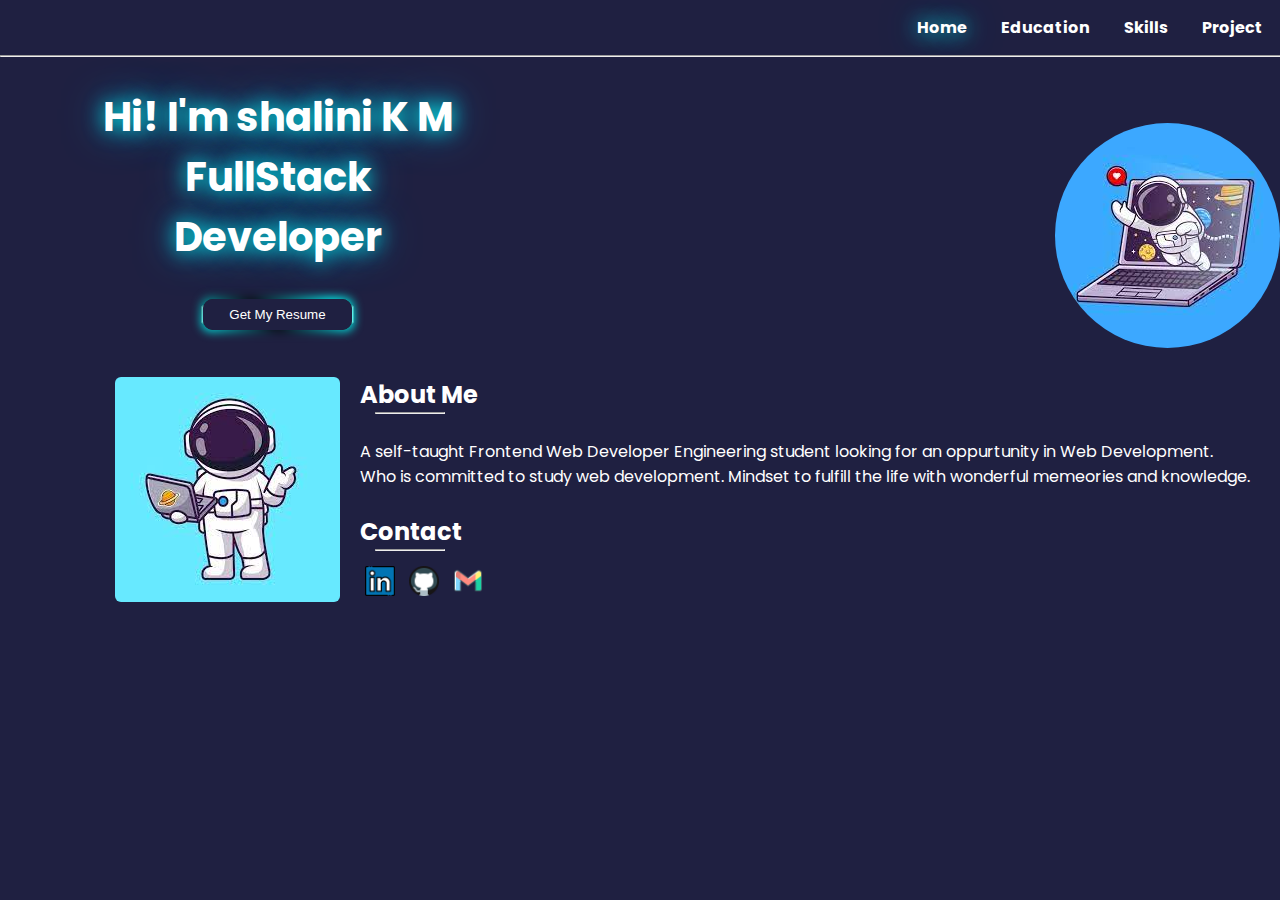
==== index.html @ 6f2afa61 "Add files via upload" ====
<!DOCTYPE html>
<html lang="en">
<head>
    <meta name="viewport" content="width=device-width, initial-scale=1.0">
    <title>PortFolio</title>
    <link rel="stylesheet" href="style.css">
    <link rel="icon" href="portfolio.png">
    <link rel="stylesheet" type="text/css" href="https://fonts.googleapis.com/css?family=Poppins" />
    <title>Home</title>
</head>
<body style="background-color: #1F2041;">
   <ul>
    <strong>
    <li><a href="project.html">Project</a></li>
    <li><a href="newskills.htm">Skills</a></li>
    <li><a href="education.html">Education</a></li>
    <li><a style="text-shadow: 0 0 20px #00fffb,0 0 40px #0081bc;"href="index.html">Home</a></li>
</strong>   </ul>
   <hr style="margin: 0px; width: 1515px;">
    <div class="container">
    <div class="text">
    <h1 class="text0">Hi! I'm shalini K M<br>
    FullStack Developer</h1>
    <!-- <a href="resume.pdf" download="resume"><button class="download" >Download Resume</button></a> -->
    <br>
    <button><a class="button-85" style="text-decoration: none;" href="resume.pdf">Get My Resume</a></button>
</div>

    <div class="image">
    <img src="frontimg.jpg" style="border-radius: 50%;">
</div>
</div>
<div class="me">
    <div class="img2">
    <img src="abtme.jpg" style="border-radius: 6px;">
</div>
<div class="text2">
<h2>About Me</h2>
<hr style="width: 70px; margin-left: 15px;">
<br>
<p>A self-taught Frontend Web Developer Engineering student looking for an oppurtunity in Web Development. <br>Who is committed to study web development. Mindset to fulfill the life with wonderful memeories and knowledge.</p>
<br>
<h2>Contact</h2>
<hr style="width: 70px; margin-left: 15px;">
<a href="www.linkedin.com/in/shalini--km"><img src="linkedin.png" height="30px" width="30px" class="con"></a>
<a href="https://github.com/shalini-km"><img src="github.png" height="30px" width="30px" class="con"></a>
<a href="mailto:kmshalini710@gmail.com"><img src="email.png" height="30px" width="30px" class="con"></a>
</div>
</div>
</body>
</html>
---- style.css ----
*{
    margin: 0;
    padding: 0;
    box-sizing: border-box;
}

.container{
    display: flex;
    align-items: center;
    justify-content: center;
    padding-top: 5px;
}
.image{
    float: right;
    margin-top: 35px;
}
.text{
    float: right;
    text-align: center;
    margin: 50px;
    margin-top: 25px;
    margin-right: 600px;
    margin-left: 100px;
    color: white;
    font-family: 'Poppins', sans-serif;
    font-size: 20px

}
.me{
    margin-left: 100px;
}
.img2{
    /* float: left; */
    margin-left: 15px;
    display: inline;
}
.text2{
    float: right;
/* padding-bottom: 50px; */
    color: white;
    padding-right: 30px;
    font-size: medium;
    font-family:'Poppins', sans-serif;
}
.contact{
    padding-top: 5px;
    margin: 10px;
}
ul{
    list-style-type: none;
    margin: 0;
    padding: 0;
    overflow: hidden;
    
}
li{
    float: right;
    border: 1px solid #1f2041;
}
li a{
    display: block;
    color: white;
    text-align: center;
    padding: 14px 16px;
    text-decoration: none;
    font-family: 'Poppins', sans-serif;
}
li a:hover{
    text-shadow: 0 0 20px #00fffb,0 0 40px #0081bc;
    color:aqua;;
}
.achie{
    text-decoration: none;
    color: #00fffb;
}

/* CSS */
.button-85 {
  padding: 0.6em 2em;
  border: none;
  outline: none;
  color: rgb(255, 255, 255);
  background: #1f2041;
  cursor: pointer;
  position: relative;
  z-index: 0;
  border-radius: 10px;
  user-select: none;
  -webkit-user-select: none;
  touch-action: manipulation;
}

.button-85:before {
  content: "";
  background: linear-gradient(
    45deg,
    #00fffb,
    #080911,
    #00fffb,
    #111122,
    #00fffb,
    #191a34,
    #00fffb,
    #212245,
    aqua
  );
  position: absolute;
  top: -2px;
  left: -2px;
  background-size: 400%;
  z-index: -1;
  filter: blur(5px);
  -webkit-filter: blur(5px);
  width: calc(100% + 4px);
  height: calc(100% + 4px);
  animation: glowing-button-85 20s linear infinite;
  transition: opacity 0.3s ease-in-out;
  border-radius: 10px;
}

@keyframes glowing-button-85 {
  0% {
    background-position: 0 0;
  }
  50% {
    background-position: 400% 0;
  }
  100% {
    background-position: 0 0;
  }
}

.button-85:after {
  z-index: -1;
  content: "";
  position: absolute;
  width: 100%;
  height: 100%;
  background: #222;
  left: 0;
  top: 0;
  border-radius: 10px;
}
.text0{
    text-shadow: 0 0 20px #00fffb,0 0 40px #0081bc;
}
.viewa{
    text-decoration: none;
    color:deepskyblue;
}
button:hover{
    background-color: white;
    color: #1f2041;
}
.edu{
    margin-top: 100px;
    margin-left: 130px;
    margin-right: 130px;
}
.eduheading{
    font-family: 'Poppins', sans-serif;
    color: white;
}
.eduimg{
    margin-top: 50px;
    float: left;
    /* margin-top: 140px; */
}
h3{
    font-family: 'Poppins', sans-serif;
}
.con{
    margin-top: 15px;
    margin-left: 5px;
    margin-right: 5px;
}
.table{
    margin-top: 50px;
    float: right;
    color: white;
    padding-top: 40px;
    overflow: hidden;
    th,td{
        padding:.25em .5em;
        padding: 5px;
        text-align: left;
        vertical-align: top;
        font-family: 'Poppins', sans-serif;
    }
    th{
        background-color:aqua;
        color: #1f2041;
    }
    td{
        background-color: #1f2041;
        color: white;
    }
}
/* .allrounds{
    display: flex;
    justify-content: space-around;
}
.round{
    height: 200px;
    width: 200px;
    background-color:white;
    border-radius: 100px;
    border: 2px solid white;
    text-align: center;
}
.head{
    text-align: center;
    color: white;
    margin: 10px;
    font-family: 'Poppins', sans-serif;
}
.roundtext{
    padding-top: 75px;
    font-family:'Poppins', sans-serif;
} */
/* .ski{
    color: white;
    padding-left: 150px;
    font-family: 'Poppins', sans-serif;
    float: left;
}
.skills{
    color: white;
    font-family:'Poppins', sans-serif;
    /* padding-left: 270px; */
    /* padding-top:40px;
    float: left;
} */
/* .star{
    padding-right: 10px;
} */
.fea{
    font-family: 'Poppins', sans-serif;
    color: white;
    float: right;
    padding-right: 400px;
}
.feature{
    color: white;
    font-family:'Poppins', sans-serif;
    padding-top: 30px;
    /* padding-left: 100px; */
    float: right;
}
.round:hover{
    background-color: aqua;
    border:2px solid aqua;
}
/* newskills page */
.cardcontainer{
    display: flex;
    justify-content: flex-start;
    justify-content: space-evenly;
}
.card1:hover{
    box-shadow: 0 0 20px #00fffb,0 0 40px #0081bc;
    transform: scale(1.05);
    transition: all 0.3s ease-in-out;
}
.card1{
    background-color: #fff;
    border: 1px solid #fff;
    border-radius: 8px;
    height: 200px;
    width: 280px;
    margin: 40px;
}
.heading{
    font-size: 1.5rem;
    /* margin-top: 2px; */
    text-align: center;
    font-family:'Poppins', sans-serif;
    color:#1f2041;
}
.description{
    margin-top: 5px;
    font-size: 1rem;
    color: black;
    text-align: center;
    font-family:'Poppins', sans-serif;
    color:#323467;
}
.cardimg{
    margin-left: 110px;
    margin-top: 15px;
    height: 50px;
    width: 50px;
}
/* contact_page */

.contactInfo{
   display: flex;
   justify-content: space-between; 
    margin: 35px 130px;
}
.loc{
    border: 2px solid white;
    background-color: white;
    width: 350px;
    /* margin-top: 30px; */
    height: 500px;
    box-shadow: 0 0 20px #69fdf8,0 0 40px ;
    
}
.form{
    border: 2px solid white;
    background-color: white;
    width: 500px;
    /* margin-top: 30px; */
    height: 500px;
    box-shadow: 0 0 20px #69fdf8,0 0 40px ;
}
.links{
    border: 2px solid white;
    background-color: white;
    width: 150px;
    /* margin-top: 30px; */
    height: 500px;
    box-shadow: 0 0 20px #69fdf8,0 0 40px ;
}
.loca{
    border: white solid;
    margin: 10px;
    font-family: 'poppins' sans-serif;
}
.loca:hover {
}
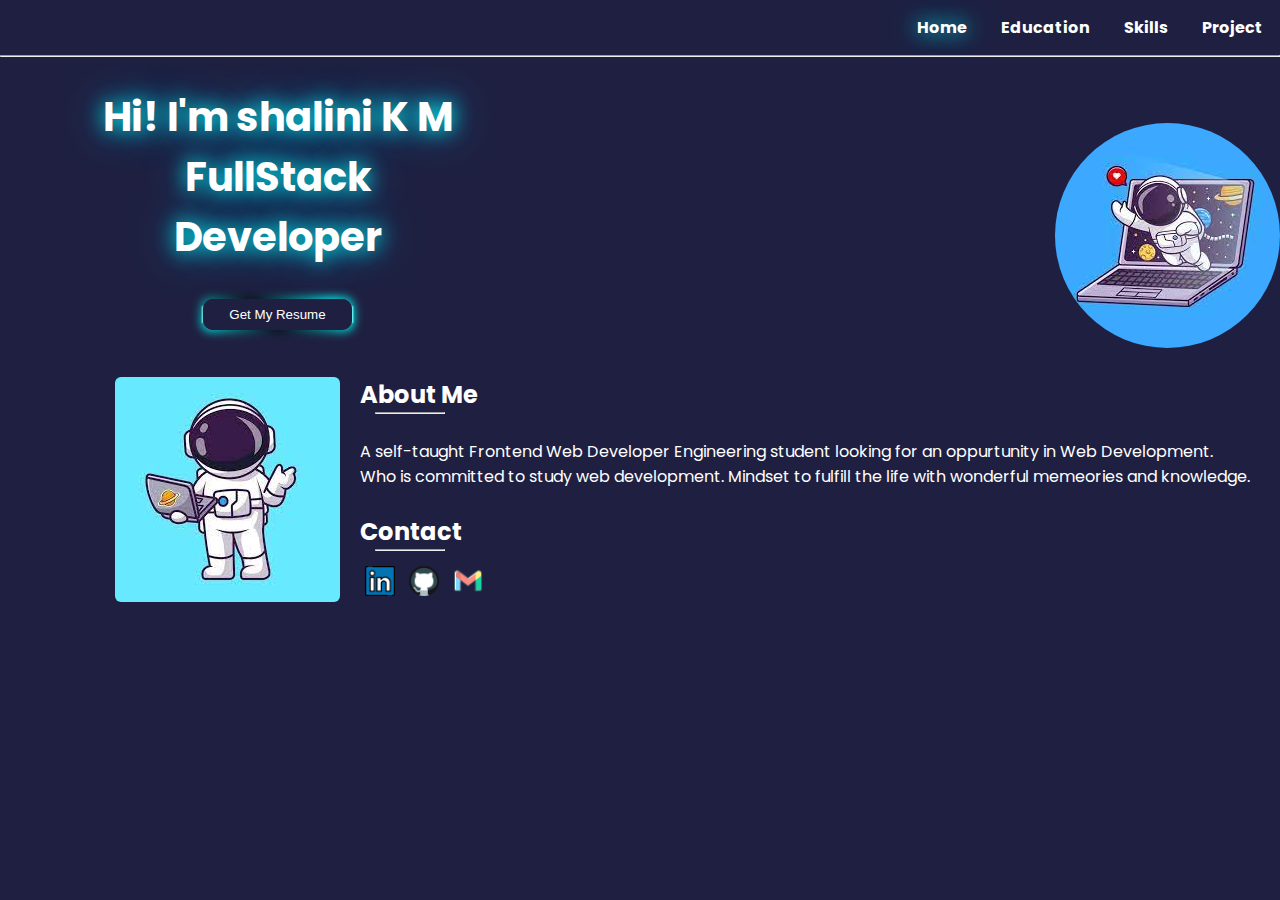
==== commit 8d78a738: "Update index.html" ====
--- a/index.html
+++ b/index.html
@@ -16,7 +16,7 @@
     <li><a href="education.html">Education</a></li>
     <li><a style="text-shadow: 0 0 20px #00fffb,0 0 40px #0081bc;"href="index.html">Home</a></li>
 </strong>   </ul>
-   <hr style="margin: 0px; width: 1515px;">
+   <hr style="margin: 0px; width:100%;">
     <div class="container">
     <div class="text">
     <h1 class="text0">Hi! I'm shalini K M<br>
@@ -48,4 +48,4 @@
 </div>
 </div>
 </body>
-</html>+</html>
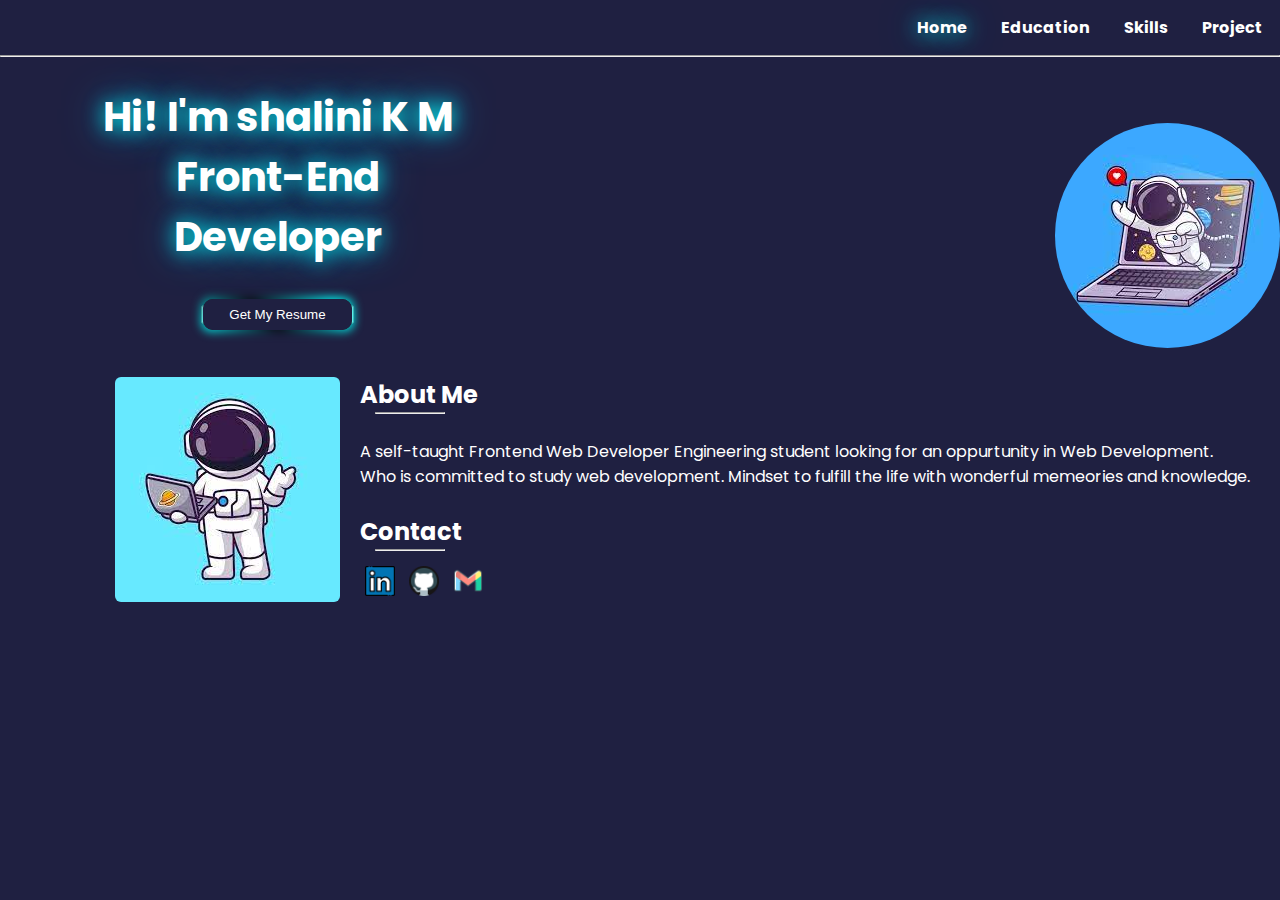
==== commit 856f4b11: "Update index.html" ====
--- a/index.html
+++ b/index.html
@@ -20,10 +20,10 @@
     <div class="container">
     <div class="text">
     <h1 class="text0">Hi! I'm shalini K M<br>
-    FullStack Developer</h1>
+    Front-End Developer</h1>
     <!-- <a href="resume.pdf" download="resume"><button class="download" >Download Resume</button></a> -->
     <br>
-    <button><a class="button-85" style="text-decoration: none;" href="resume.pdf">Get My Resume</a></button>
+    <button><a class="button-85" style="text-decoration: none;" href="resume1.pdf">Get My Resume</a></button>
 </div>
 
     <div class="image">
@@ -42,7 +42,7 @@
 <br>
 <h2>Contact</h2>
 <hr style="width: 70px; margin-left: 15px;">
-<a href="www.linkedin.com/in/shalini--km"><img src="linkedin.png" height="30px" width="30px" class="con"></a>
+<a href="https://www.linkedin.com/in/shalini--km"><img src="linkedin.png" height="30px" width="30px" class="con"></a>
 <a href="https://github.com/shalini-km"><img src="github.png" height="30px" width="30px" class="con"></a>
 <a href="mailto:kmshalini710@gmail.com"><img src="email.png" height="30px" width="30px" class="con"></a>
 </div>
